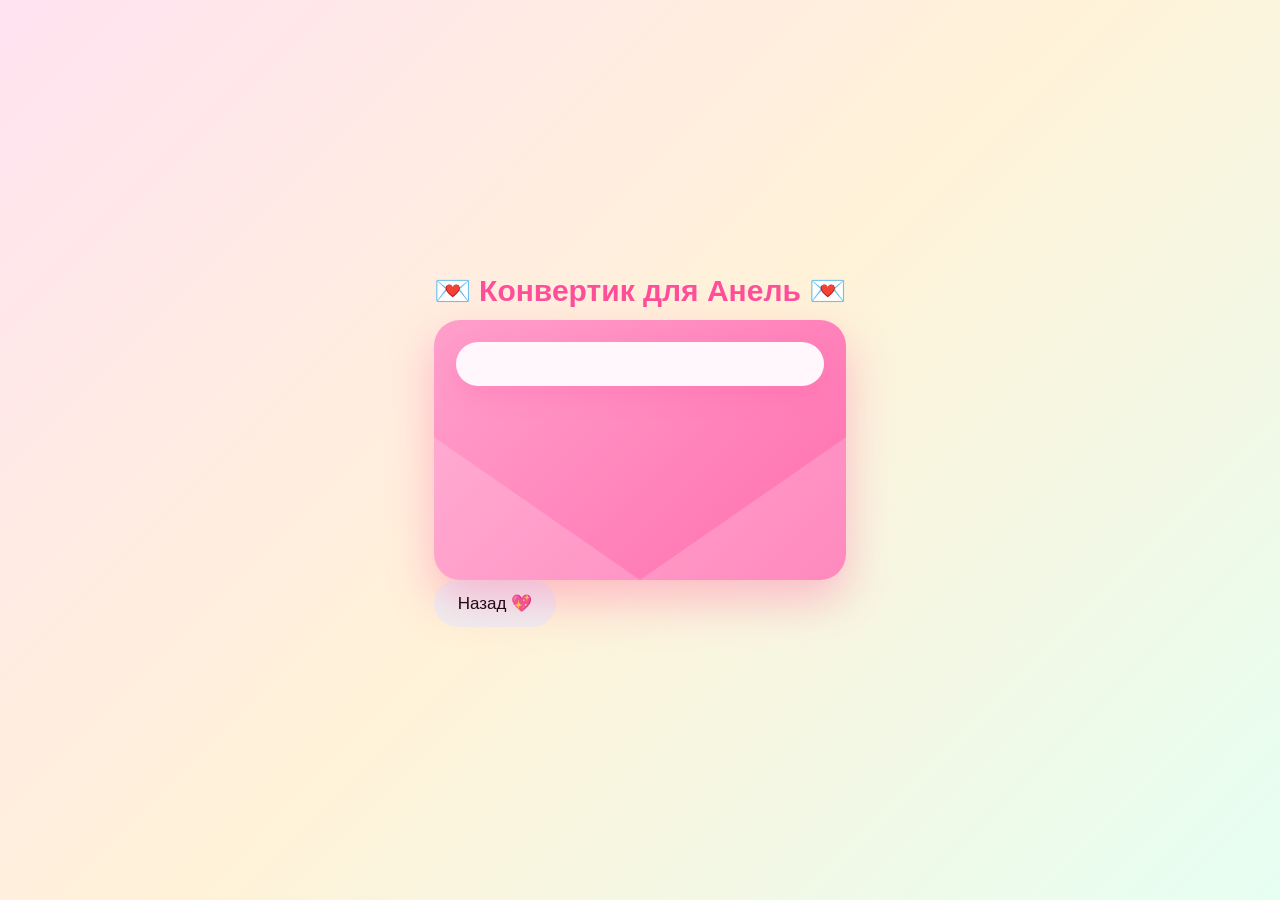
==== letter.html @ 7f3c6838 "Create letter.html" ====
<!DOCTYPE html>
<html lang="ru">
<head>
  <meta charset="UTF-8" />
  <meta name="viewport" content="width=device-width, initial-scale=1.0" />
  <title>Конвертик для Анель 💌</title>
  <link rel="stylesheet" href="style.css" />
</head>

<body class="letter-page">
  <main class="letter-card">
    <h1>💌 Конвертик для Анель 💌</h1>

    <div class="envelope">
      <div class="envelope-flap"></div>
      <div class="letter" id="letterContent"></div>
    </div>

    <button class="back-btn" onclick="window.location.href='index.html'">
      Назад 💖
    </button>
  </main>

  <script src="letter.js"></script>
</body>
</html>
---- style.css ----
* {
  box-sizing: border-box;
  font-family: "Comic Sans MS", "Trebuchet MS", sans-serif;
}

body {
  margin: 0;
  min-height: 100vh;
  overflow-x: hidden;
  overflow-y: auto;
  background: linear-gradient(135deg, #ffe3f1, #fff2d8, #e6fff3);
  display: flex;
  justify-content: center;
  align-items: center;
}

.card {
  width: 92%;
  max-width: 480px;
  max-height: 94vh;
  overflow-y: auto;
  padding: 28px 24px;
  border-radius: 36px;
  background: rgba(255, 255, 255, 0.92);
  box-shadow: 0 25px 80px rgba(255, 91, 160, 0.35);
  text-align: center;
  position: relative;
  z-index: 5;
  animation: cardIn 0.8s ease;
}

@keyframes cardIn {
  from {
    transform: scale(0.85) translateY(40px);
    opacity: 0;
  }
  to {
    transform: scale(1) translateY(0);
    opacity: 1;
  }
}

h1 {
  color: #ff4f9a;
  font-size: 30px;
  margin: 0 0 12px;
}

h2, h3 {
  color: #ff5fa8;
}

p, label {
  color: #8b5e6b;
  font-size: 18px;
}

#catGif {
  width: 210px;
  max-width: 80%;
  border-radius: 26px;
  margin: 10px 0 15px;
  box-shadow: 0 12px 30px rgba(255, 105, 180, 0.28);
  animation: softFloat 2.3s ease-in-out infinite;
}

@keyframes softFloat {
  0%, 100% {
    transform: translateY(0) rotate(-1deg);
  }
  50% {
    transform: translateY(-10px) rotate(1deg);
  }
}

.happy-cat {
  animation: happyCat 0.45s ease-in-out infinite alternate !important;
}

@keyframes happyCat {
  from {
    transform: scale(1) rotate(-4deg);
  }
  to {
    transform: scale(1.1) rotate(4deg);
  }
}

.buttons {
  display: flex;
  justify-content: center;
  gap: 18px;
  min-height: 78px;
  align-items: center;
}

button {
  border: none;
  border-radius: 999px;
  padding: 13px 24px;
  font-size: 17px;
  cursor: pointer;
  transition: transform 0.25s ease, background 0.25s ease, box-shadow 0.25s ease;
  white-space: nowrap;
}

#yesBtn {
  background: linear-gradient(135deg, #ff79b7, #ff3f92);
  color: white;
  box-shadow: 0 12px 25px rgba(255, 79, 154, 0.45);
  z-index: 10;
}

#yesBtn:hover {
  transform: scale(1.08);
}

#noBtn {
  background: white;
  color: #ff4f9a;
  border: 2px solid #ffc1df;
  position: fixed;
  z-index: 20;
}

.planner {
  display: none;
  margin-top: 18px;
  animation: plannerIn 0.7s ease;
}

@keyframes plannerIn {
  from {
    opacity: 0;
    transform: translateY(25px) scale(0.96);
  }
  to {
    opacity: 1;
    transform: translateY(0) scale(1);
  }
}

input {
  width: 100%;
  padding: 13px;
  margin: 8px 0 14px;
  border-radius: 16px;
  border: 1px solid #ffc1df;
  font-size: 16px;
  background: #fff8fc;
  outline: none;
}

input:focus {
  border-color: #ff69b4;
  box-shadow: 0 0 0 4px rgba(255, 105, 180, 0.15);
}

.places {
  display: grid;
  grid-template-columns: 1fr 1fr;
  gap: 10px;
}

.place {
  background: #fff0f8;
  color: #ff4f9a;
  border: 2px solid #ffc1df;
  padding: 13px;
  border-radius: 18px;
}

.place:hover {
  transform: translateY(-4px) scale(1.03);
}

.place.selected {
  background: linear-gradient(135deg, #ff80bd, #ff4f9a);
  color: white;
  box-shadow: 0 10px 20px rgba(255, 79, 154, 0.3);
  transform: scale(1.05);
}

.final {
  display: none;
  margin-top: 18px;
  padding: 16px;
  border-radius: 24px;
  background: #fff0f8;
  color: #ff4f9a;
  font-size: 17px;
  font-weight: bold;
  line-height: 1.5;
  animation: finalPop 0.6s ease;
}

@keyframes finalPop {
  from {
    transform: scale(0.85);
    opacity: 0;
  }
  to {
    transform: scale(1);
    opacity: 1;
  }
}

.petal,
.firework,
.heart {
  position: fixed;
  pointer-events: none;
}

.petal {
  top: -40px;
  font-size: 24px;
  animation: fall linear infinite;
  z-index: 1;
}

@keyframes fall {
  to {
    transform: translateY(115vh) rotate(420deg);
  }
}

.firework {
  width: 8px;
  height: 8px;
  border-radius: 50%;
  background: #ff4f9a;
  z-index: 80;
  animation: firework 1s ease-out forwards;
}

@keyframes firework {
  from {
    transform: scale(0.5);
    opacity: 1;
    box-shadow:
      0 0 #ff4f9a,
      0 0 #ffd166,
      0 0 #9b5de5,
      0 0 #00f5d4;
  }
  to {
    transform: scale(1.2);
    opacity: 0;
    box-shadow:
      40px 0 #ff4f9a,
      -40px 0 #ffd166,
      0 40px #9b5de5,
      0 -40px #00f5d4,
      28px 28px #ff99c8,
      -28px -28px #f15bb5,
      28px -28px #fee440,
      -28px 28px #00bbf9;
  }
}

.heart {
  font-size: 24px;
  z-index: 90;
  animation: heartUp 1.4s ease-out forwards;
}

@keyframes heartUp {
  from {
    transform: translateY(0) scale(0.8);
    opacity: 1;
  }
  to {
    transform: translateY(-130px) scale(1.7);
    opacity: 0;
  }
}

@media (max-width: 480px) {
  h1 {
    font-size: 25px;
  }

  #catGif {
    width: 170px;
  }

  button {
    font-size: 15px;
    padding: 11px 18px;
  }

  .places {
    grid-template-columns: 1fr;
  }
}
#musicBtn {
  position: fixed;
  top: 20px;
  right: 20px;

  width: 60px;
  height: 60px;

  border: none;
  border-radius: 50%;

  background: rgba(255,255,255,.9);

  box-shadow: 0 8px 25px rgba(0,0,0,.15);

  cursor: pointer;
  font-size: 24px;

  z-index: 9999;

  transition: .3s;
}

#musicBtn:hover {
  transform: scale(1.1);
}
.envelope-screen {
  display: none;
  margin-top: 20px;
  animation: envelopeAppear 0.8s ease;
}

@keyframes envelopeAppear {
  from {
    opacity: 0;
    transform: translateY(40px) scale(0.9);
  }
  to {
    opacity: 1;
    transform: translateY(0) scale(1);
  }
}

.envelope {
  position: relative;
  width: 100%;
  min-height: 260px;
  background: linear-gradient(135deg, #ff9fcb, #ff6faf);
  border-radius: 26px;
  padding: 22px;
  box-shadow: 0 20px 45px rgba(255, 79, 154, 0.35);
  overflow: hidden;
}

.envelope::before,
.envelope::after {
  content: "";
  position: absolute;
  bottom: 0;
  width: 50%;
  height: 55%;
  background: rgba(255,255,255,0.18);
  z-index: 1;
}

.envelope::before {
  left: 0;
  clip-path: polygon(0 0, 100% 100%, 0 100%);
}

.envelope::after {
  right: 0;
  clip-path: polygon(100% 0, 100% 100%, 0 100%);
}

.envelope-flap {
  position: absolute;
  top: 0;
  left: 0;
  width: 100%;
  height: 52%;
  background: #ff82bd;
  clip-path: polygon(0 0, 100% 0, 50% 100%);
  animation: openFlap 1s ease forwards;
  transform-origin: top;
  z-index: 3;
}

@keyframes openFlap {
  0% {
    transform: rotateX(0deg);
  }
  100% {
    transform: rotateX(180deg);
  }
}

.letter {
  position: relative;
  z-index: 2;
  background: #fff7fc;
  border-radius: 24px;
  padding: 22px 16px;
  color: #ff4f9a;
  font-size: 17px;
  font-weight: bold;
  line-height: 1.6;
  box-shadow: 0 10px 25px rgba(255, 79, 154, 0.2);
  animation: letterUp 1s ease 0.4s both;
}

@keyframes letterUp {
  from {
    opacity: 0;
    transform: translateY(80px);
  }
  to {
    opacity: 1;
    transform: translateY(0);
  }
}
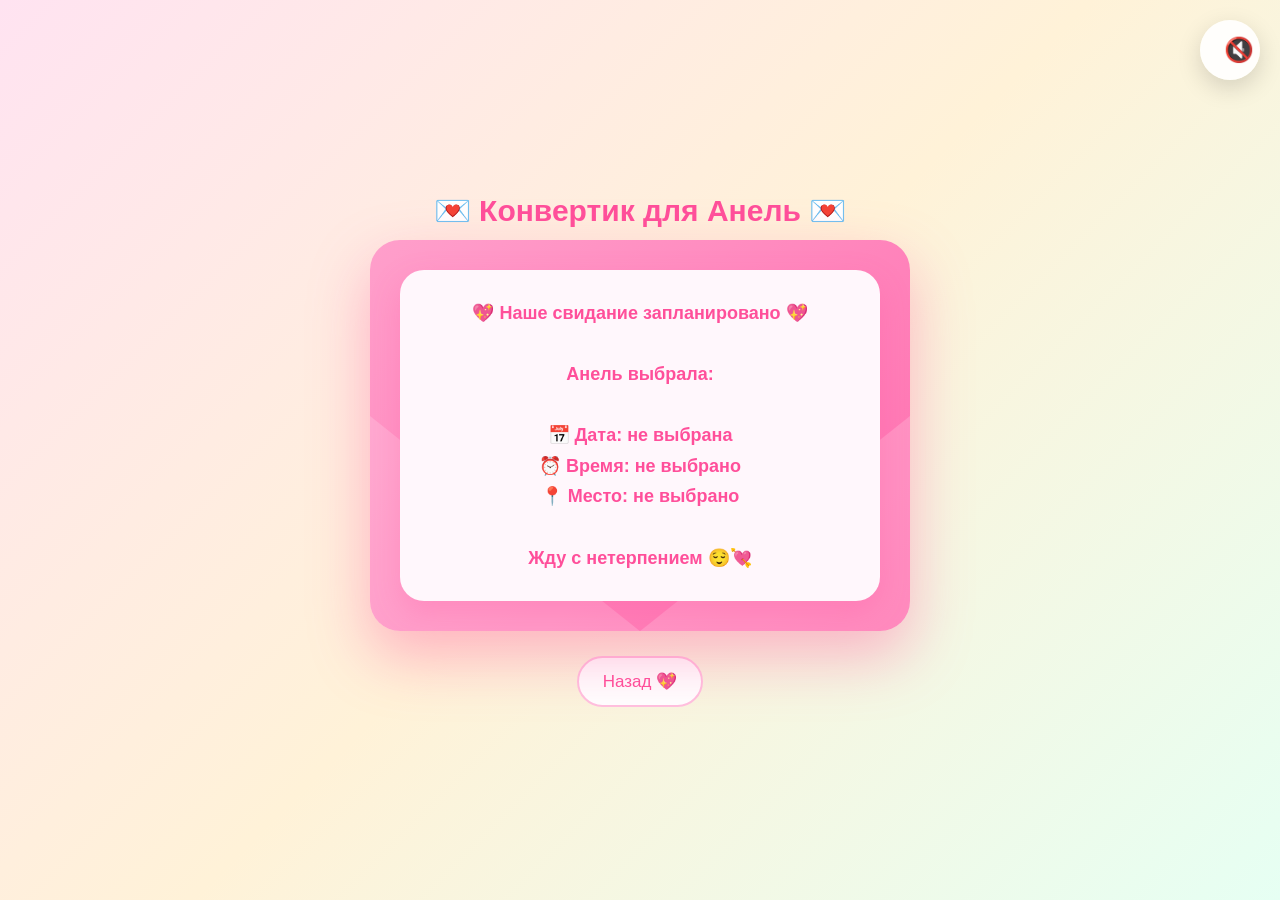
==== commit 60fa716e: "Update letter.html" ====
--- a/letter.html
+++ b/letter.html
@@ -8,6 +8,11 @@
 </head>
 
 <body class="letter-page">
+  <audio id="bgMusic" loop>
+  <source src="music/song.m4a" type="audio/mp4">
+</audio>
+
+<button id="musicBtn">🔇</button>
   <main class="letter-card">
     <h1>💌 Конвертик для Анель 💌</h1>
 
--- a/style.css
+++ b/style.css
@@ -12,6 +12,7 @@
   display: flex;
   justify-content: center;
   align-items: center;
+  padding: 20px;
 }
 
 .card {
@@ -46,11 +47,13 @@
   margin: 0 0 12px;
 }
 
-h2, h3 {
+h2,
+h3 {
   color: #ff5fa8;
 }
 
-p, label {
+p,
+label {
   color: #8b5e6b;
   font-size: 18px;
 }
@@ -65,7 +68,8 @@
 }
 
 @keyframes softFloat {
-  0%, 100% {
+  0%,
+  100% {
     transform: translateY(0) rotate(-1deg);
   }
   50% {
@@ -108,7 +112,8 @@
   background: linear-gradient(135deg, #ff79b7, #ff3f92);
   color: white;
   box-shadow: 0 12px 25px rgba(255, 79, 154, 0.45);
-  z-index: 10;
+  position: relative;
+  z-index: 30;
 }
 
 #yesBtn:hover {
@@ -119,7 +124,7 @@
   background: white;
   color: #ff4f9a;
   border: 2px solid #ffc1df;
-  position: fixed;
+  position: relative;
   z-index: 20;
 }
 
@@ -181,28 +186,36 @@
   transform: scale(1.05);
 }
 
-.final {
+.open-letter-btn {
   display: none;
-  margin-top: 18px;
-  padding: 16px;
-  border-radius: 24px;
-  background: #fff0f8;
-  color: #ff4f9a;
-  font-size: 17px;
-  font-weight: bold;
-  line-height: 1.5;
-  animation: finalPop 0.6s ease;
-}
-
-@keyframes finalPop {
-  from {
-    transform: scale(0.85);
-    opacity: 0;
-  }
-  to {
-    transform: scale(1);
-    opacity: 1;
-  }
+  margin-top: 22px;
+  background: linear-gradient(135deg, #ff79b7, #ff3f92);
+  color: white;
+  box-shadow: 0 12px 25px rgba(255, 79, 154, 0.45);
+}
+
+.open-letter-btn:hover {
+  transform: scale(1.06);
+}
+
+#musicBtn {
+  position: fixed;
+  top: 20px;
+  right: 20px;
+  width: 60px;
+  height: 60px;
+  border: none;
+  border-radius: 50%;
+  background: rgba(255, 255, 255, 0.9);
+  box-shadow: 0 8px 25px rgba(0, 0, 0, 0.15);
+  cursor: pointer;
+  font-size: 24px;
+  z-index: 9999;
+  transition: 0.3s;
+}
+
+#musicBtn:hover {
+  transform: scale(1.1);
 }
 
 .petal,
@@ -244,6 +257,7 @@
       0 0 #9b5de5,
       0 0 #00f5d4;
   }
+
   to {
     transform: scale(1.2);
     opacity: 0;
@@ -270,81 +284,42 @@
     transform: translateY(0) scale(0.8);
     opacity: 1;
   }
+
   to {
     transform: translateY(-130px) scale(1.7);
     opacity: 0;
   }
 }
 
-@media (max-width: 480px) {
-  h1 {
-    font-size: 25px;
-  }
-
-  #catGif {
-    width: 170px;
-  }
-
-  button {
-    font-size: 15px;
-    padding: 11px 18px;
-  }
-
-  .places {
-    grid-template-columns: 1fr;
-  }
-}
-#musicBtn {
-  position: fixed;
-  top: 20px;
-  right: 20px;
-
-  width: 60px;
-  height: 60px;
-
-  border: none;
-  border-radius: 50%;
-
-  background: rgba(255,255,255,.9);
-
-  box-shadow: 0 8px 25px rgba(0,0,0,.15);
-
-  cursor: pointer;
-  font-size: 24px;
-
-  z-index: 9999;
-
-  transition: .3s;
-}
-
-#musicBtn:hover {
-  transform: scale(1.1);
-}
-.envelope-screen {
-  display: none;
-  margin-top: 20px;
-  animation: envelopeAppear 0.8s ease;
-}
-
-@keyframes envelopeAppear {
-  from {
-    opacity: 0;
-    transform: translateY(40px) scale(0.9);
-  }
-  to {
-    opacity: 1;
-    transform: translateY(0) scale(1);
-  }
+/* Третья страница с конвертиком */
+
+.letter-page {
+  min-height: 100vh;
+  overflow-x: hidden;
+  overflow-y: auto;
+  display: flex;
+  justify-content: center;
+  align-items: center;
+  padding: 20px;
+}
+
+.letter-card {
+  width: 92%;
+  max-width: 540px;
+  text-align: center;
+  position: relative;
+  z-index: 5;
+  animation: cardIn 0.8s ease;
 }
 
 .envelope {
   position: relative;
   width: 100%;
-  min-height: 260px;
+  min-height: 300px;
   background: linear-gradient(135deg, #ff9fcb, #ff6faf);
-  border-radius: 26px;
-  padding: 22px;
-  box-shadow: 0 20px 45px rgba(255, 79, 154, 0.35);
+  border-radius: 30px;
+  padding: 30px;
+  box-shadow: 0 25px 60px rgba(255, 79, 154, 0.4);
   overflow: hidden;
 }
 
@@ -355,7 +330,7 @@
   bottom: 0;
   width: 50%;
   height: 55%;
-  background: rgba(255,255,255,0.18);
+  background: rgba(255, 255, 255, 0.18);
   z-index: 1;
 }
 
@@ -377,41 +352,84 @@
   height: 52%;
   background: #ff82bd;
   clip-path: polygon(0 0, 100% 0, 50% 100%);
-  animation: openFlap 1s ease forwards;
   transform-origin: top;
+  animation: openFlap 1.2s ease forwards;
   z-index: 3;
 }
 
 @keyframes openFlap {
-  0% {
-    transform: rotateX(0deg);
-  }
-  100% {
+  to {
     transform: rotateX(180deg);
   }
 }
 
 .letter {
   position: relative;
-  z-index: 2;
+  z-index: 4;
   background: #fff7fc;
   border-radius: 24px;
-  padding: 22px 16px;
+  padding: 28px 18px;
   color: #ff4f9a;
-  font-size: 17px;
+  font-size: 18px;
   font-weight: bold;
-  line-height: 1.6;
-  box-shadow: 0 10px 25px rgba(255, 79, 154, 0.2);
-  animation: letterUp 1s ease 0.4s both;
+  line-height: 1.7;
+  box-shadow: 0 12px 30px rgba(255, 79, 154, 0.25);
+  animation: letterUp 1s ease 0.5s both;
 }
 
 @keyframes letterUp {
   from {
     opacity: 0;
-    transform: translateY(80px);
-  }
+    transform: translateY(90px);
+  }
+
   to {
     opacity: 1;
     transform: translateY(0);
   }
 }
+
+.back-btn {
+  margin-top: 25px;
+  background: white;
+  color: #ff4f9a;
+  border: 2px solid #ffc1df;
+}
+
+.back-btn:hover {
+  transform: scale(1.06);
+}
+
+@media (max-width: 480px) {
+  h1 {
+    font-size: 25px;
+  }
+
+  #catGif {
+    width: 170px;
+  }
+
+  button {
+    font-size: 15px;
+    padding: 11px 18px;
+  }
+
+  .places {
+    grid-template-columns: 1fr;
+  }
+
+  #musicBtn {
+    width: 50px;
+    height: 50px;
+    font-size: 21px;
+  }
+
+  .envelope {
+    min-height: 280px;
+    padding: 22px;
+  }
+
+  .letter {
+    font-size: 16px;
+  }
+}
